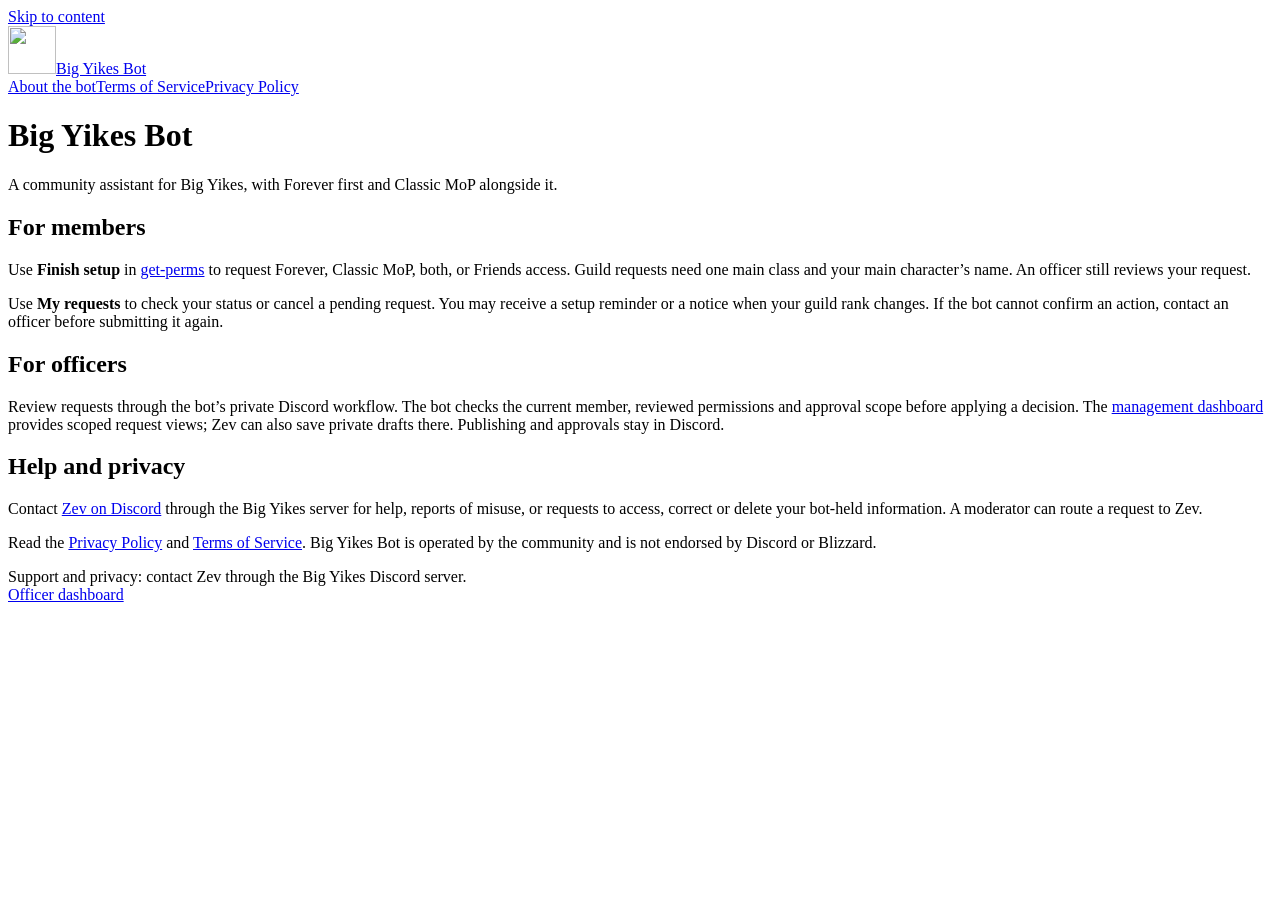
==== index.html @ bcfe784a "Publish Big Yikes Bot guide, terms and privacy policy" ====
<!doctype html>
<html lang="en"><head><meta charset="utf-8"><meta name="viewport" content="width=device-width,initial-scale=1">
<meta name="theme-color" content="#101110"><meta name="description" content="Public information for Big Yikes Bot and its management dashboard.">
<title>Big Yikes Bot · Big Yikes Bot</title>
<link rel="icon" href="/big-yikes-bot-info/assets/bot-avatar.png"><link rel="stylesheet" href="/big-yikes-bot-info/public-info.css">
</head><body><a class="skip" href="#main">Skip to content</a>
<header><a class="brand" href="/big-yikes-bot-info/"><img src="/big-yikes-bot-info/assets/bot-avatar.png" width="48" height="48" alt=""><span>Big Yikes Bot</span></a>
<nav aria-label="Bot information"><a href="/big-yikes-bot-info/" aria-current="page">About the bot</a><a href="/big-yikes-bot-info/terms.html">Terms of Service</a><a href="/big-yikes-bot-info/privacy.html">Privacy Policy</a></nav></header><main id="main">
<h1>Big Yikes Bot</h1>
<p>A community assistant for Big Yikes, with Forever first and Classic MoP alongside it.</p>
<h2>For members</h2>
<p>Use <strong>Finish setup</strong> in <a href="https://discord.com/channels/610934439022952448/1329992828062797867">get-perms</a> to request Forever, Classic MoP, both, or Friends access. Guild requests need one main class and your main character’s name. An officer still reviews your request.</p>
<p>Use <strong>My requests</strong> to check your status or cancel a pending request. You may receive a setup reminder or a notice when your guild rank changes. If the bot cannot confirm an action, contact an officer before submitting it again.</p>
<h2>For officers</h2>
<p>Review requests through the bot’s private Discord workflow. The bot checks the current member, reviewed permissions and approval scope before applying a decision. The <a href="https://big-yikes-bot-1548924563306582047.fly.dev/manage/">management dashboard</a> provides scoped request views; Zev can also save private drafts there. Publishing and approvals stay in Discord.</p>
<h2>Help and privacy</h2>
<p>Contact <a href="https://discord.com/users/220437075168591873">Zev on Discord</a> through the Big Yikes server for help, reports of misuse, or requests to access, correct or delete your bot-held information. A moderator can route a request to Zev.</p>
<p>Read the <a href="/big-yikes-bot-info/privacy.html">Privacy Policy</a> and <a href="/big-yikes-bot-info/terms.html">Terms of Service</a>. Big Yikes Bot is operated by the community and is not endorsed by Discord or Blizzard.</p>
</main><footer>Support and privacy: contact Zev through the Big Yikes Discord server.<br><a href="https://big-yikes-bot-1548924563306582047.fly.dev/manage/">Officer dashboard</a></footer>
</body></html>
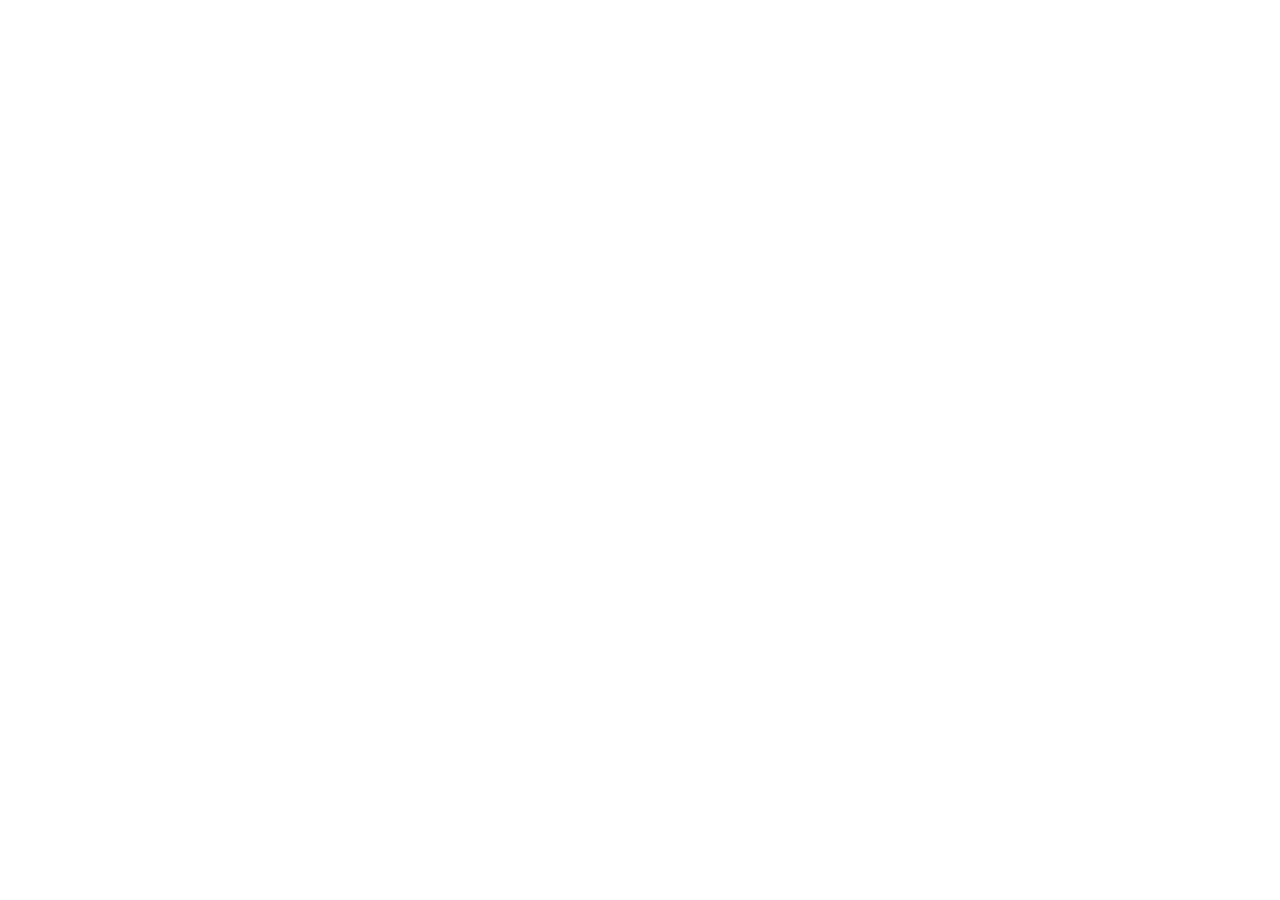
==== commit c397628d: "Moved to yikesgaming.com/bot/; these pages now redirect Co-Authored-By: Claude Opus 5.5 <noreply@ant" ====
--- a/index.html
+++ b/index.html
@@ -1,20 +1,15 @@
 <!doctype html>
-<html lang="en"><head><meta charset="utf-8"><meta name="viewport" content="width=device-width,initial-scale=1">
-<meta name="theme-color" content="#101110"><meta name="description" content="Public information for Big Yikes Bot and its management dashboard.">
-<title>Big Yikes Bot · Big Yikes Bot</title>
-<link rel="icon" href="/big-yikes-bot-info/assets/bot-avatar.png"><link rel="stylesheet" href="/big-yikes-bot-info/public-info.css">
-</head><body><a class="skip" href="#main">Skip to content</a>
-<header><a class="brand" href="/big-yikes-bot-info/"><img src="/big-yikes-bot-info/assets/bot-avatar.png" width="48" height="48" alt=""><span>Big Yikes Bot</span></a>
-<nav aria-label="Bot information"><a href="/big-yikes-bot-info/" aria-current="page">About the bot</a><a href="/big-yikes-bot-info/terms.html">Terms of Service</a><a href="/big-yikes-bot-info/privacy.html">Privacy Policy</a></nav></header><main id="main">
-<h1>Big Yikes Bot</h1>
-<p>A community assistant for Big Yikes, with Forever first and Classic MoP alongside it.</p>
-<h2>For members</h2>
-<p>Use <strong>Finish setup</strong> in <a href="https://discord.com/channels/610934439022952448/1329992828062797867">get-perms</a> to request Forever, Classic MoP, both, or Friends access. Guild requests need one main class and your main character’s name. An officer still reviews your request.</p>
-<p>Use <strong>My requests</strong> to check your status or cancel a pending request. You may receive a setup reminder or a notice when your guild rank changes. If the bot cannot confirm an action, contact an officer before submitting it again.</p>
-<h2>For officers</h2>
-<p>Review requests through the bot’s private Discord workflow. The bot checks the current member, reviewed permissions and approval scope before applying a decision. The <a href="https://big-yikes-bot-1548924563306582047.fly.dev/manage/">management dashboard</a> provides scoped request views; Zev can also save private drafts there. Publishing and approvals stay in Discord.</p>
-<h2>Help and privacy</h2>
-<p>Contact <a href="https://discord.com/users/220437075168591873">Zev on Discord</a> through the Big Yikes server for help, reports of misuse, or requests to access, correct or delete your bot-held information. A moderator can route a request to Zev.</p>
-<p>Read the <a href="/big-yikes-bot-info/privacy.html">Privacy Policy</a> and <a href="/big-yikes-bot-info/terms.html">Terms of Service</a>. Big Yikes Bot is operated by the community and is not endorsed by Discord or Blizzard.</p>
-</main><footer>Support and privacy: contact Zev through the Big Yikes Discord server.<br><a href="https://big-yikes-bot-1548924563306582047.fly.dev/manage/">Officer dashboard</a></footer>
-</body></html>
+<html lang="en">
+<head>
+<meta charset="utf-8">
+<meta name="viewport" content="width=device-width, initial-scale=1">
+<title>About Big Yikes Bot</title>
+<link rel="canonical" href="https://yikesgaming.com/bot/">
+<meta http-equiv="refresh" content="0; url=https://yikesgaming.com/bot/">
+<meta name="robots" content="noindex">
+<script>location.replace('https://yikesgaming.com/bot/');</script>
+</head>
+<body style="background:#090908;color:#FBFBF6;font-family:system-ui,sans-serif;padding:24px">
+<p>About Big Yikes Bot has moved to <a href="https://yikesgaming.com/bot/" style="color:#FFCD00">https://yikesgaming.com/bot/</a>.</p>
+</body>
+</html>
